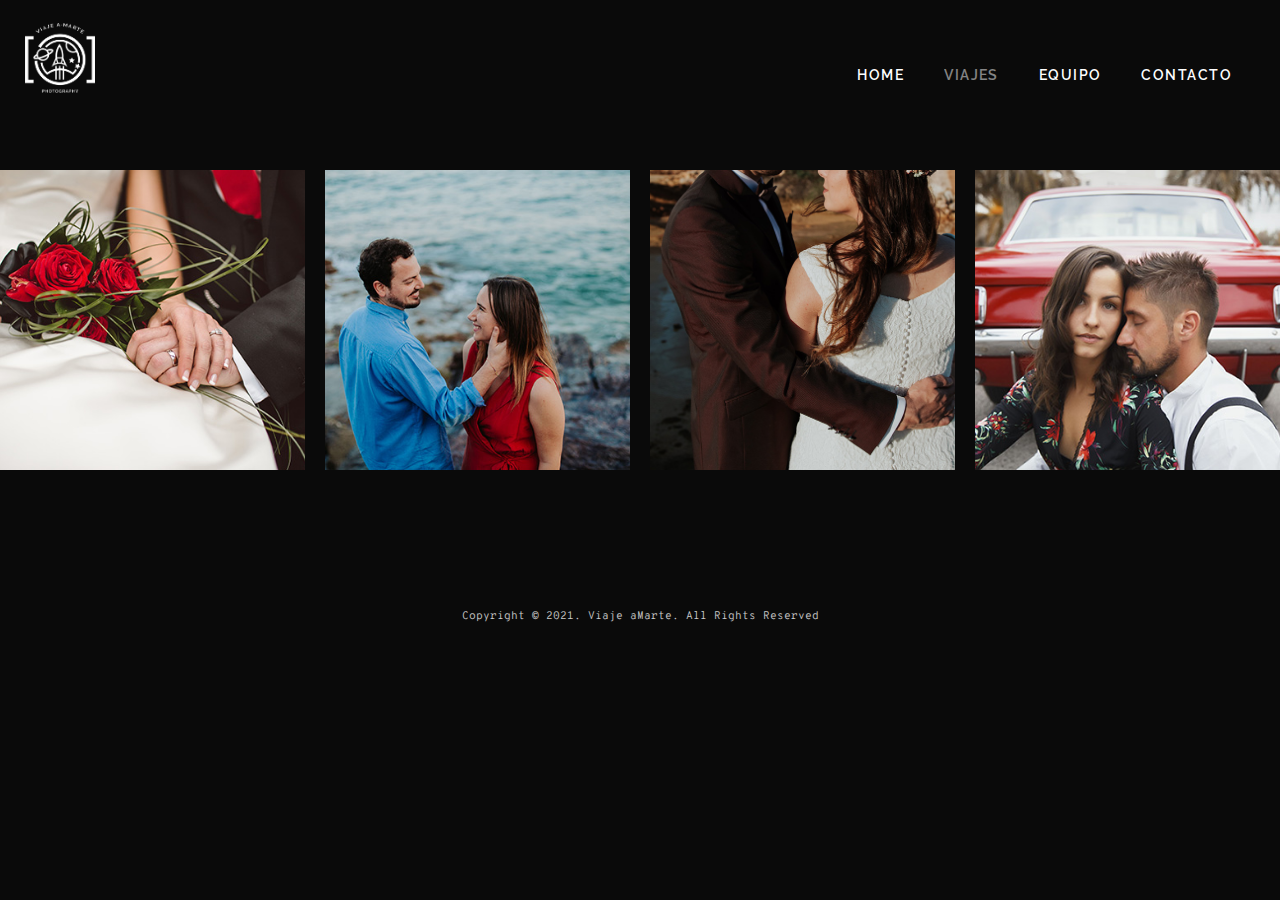
==== viajes/index.html @ ab330149 "Primer commit" ====
<!DOCTYPE html>
<html lang="es">
<head>
	<meta charset="utf-8">
	<meta name="viewport" content="width=device-width, initial-scale=1">
	<title>Viajes aMarte - Reportajes</title>

	<meta name="description" content="Os invitamos a pasar a nuestra galería de fotos. Fotografía de bodas y parejas, captando la esencia y la personalidad de cada una de ellas. Fotógrafas profesionales en Murcia">
  <meta name="keywords" content="fotografia, reportaje, bodas, parejas, fotos, fotografo, amor, 'sesion de fotos', photography, wedding, eventos, 'fotografo murcia', murcia">
  <meta name="author" content="Rocío Benítez García">
  <meta name="copyright" content="Todos los derechos reservados a Rocío Benítez García">
  <meta name="reply-to" content="rocio_bg22@alumnos.cei.es">
  <meta name="title" content="Viaje aMarte">
  <link rel="canonical" href="https://viajeamartefotografia.com/viajes">
  <link rel="icon" href="/rsc/img/favicon.png">

  <!-- /// Open Graph /// -->
  <meta property="og:locale" contenido="es_ES">
  <meta property="og:type" contenido="website">
  <meta property="og:title" contenido="Viaje a Marte | Web de fotografía">
  <meta property="og:description" contenido="Os invitamos a pasar a nuestra galería de fotos. Fotografía de bodas y parejas, captando la esencia y la personalidad de cada una de ellas. Fotógrafas profesionales en Murcia">
  <meta property="og:url" contenido="https://viajeamartefotografia.com/viajes">
  <meta property="og:site_name" contenido="Viaje aMarte">
  <meta property="og:imagen" contenido="http://www.viajeamartefotografia.com/src/img/img25.jpg">

  <!-- /// Link CSS /// -->
  <link rel="stylesheet" href="/css/normalize.css" type="text/css">
  <link rel="stylesheet" href="/css/estilos.css" type="text/css">
  <link rel="stylesheet" href="/css/responsive.css" type="text/css">

  <!-- /// JavaScript /// -->
	<script src="http://code.jquery.com/jquery-3.2.1.slim.min.js"
	 integrity="sha256-k2WSCIexGzOj3Euiig+TlR8gA0EmPjuc79OEeY5L45g=" crossorigin="anonymous">
	</script>
	<script src="/js/scripts.js"></script>

</head>
<body class="viajes">
  <div class="container">
	  <!-- /////// Header /////// -->
    <header>
      <!-- /////// Logo /////// -->
      <div class="logoheader">
        <a href="/index.html">
          <img class="logo" src="/rsc/img/logo-blanco.png" alt="logo de viaje aMarte blanco">
        </a>
      </div>
      <!-- /// Menú hamburguesa /// -->
      <div id="hamburguer" >
        <a href="#" id="menu_on">
          <span></span>
          <span></span>
          <span></span>
        </a>
      </div>
      <!-- /////// Navegador Web /////// -->
      <nav class="navweb">
        <ul class="navegador">
          <li><a href="/home.html" class="bar-item">HOME</a></li>
          <li class="active"><a href="index.html" class="bar-item" >VIAJES</a></li>
          <li><a href="/equipo.html" class="bar-item">EQUIPO</a></li>
          <li><a href="/contacto.html" class="bar-item">CONTACTO</a></li>
        </ul>
      </nav>
    </header>

    <!-- /////// Navegador /////// -->
    <nav class="navPrincipal">
      <ul>
        <li><a href="/home.html" class="bar-item">HOME</a></li>
        <li><a href="index.html" class="bar-item">VIAJES</a></li>
        <li><a href="/equipo.html" class="bar-item">EQUIPO</a></li>
        <li><a href="/contacto.html" class="bar-item">CONTACTO</a></li>
      </ul>
    </nav>

	  <!-- /// Main /// -->
	  <main class="mainviajes">
		  <a href="/viajes/bodas/index.html"><div class="box">
		  	<img src="/rsc/img/img45.jpg" alt="ramo de flores de boda cogido por las manos de la novia">
		  	<div class="hover">
		  		<h3>BODAS</h3>
					<p class="enfasis">"Un día inolvidable"</p>
		  	</div>
		  </div></a>
		  <a href="/viajes/prebodas/index.html"><div class="box">
		  	<img src="/rsc/img/img24.jpg" alt="Novios mirándose y sonriendo cerca del mar">
		  	<div class="hover">
		  		<h3>PREBODAS</h3>
					<p class="enfasis">"Naturalidad y cercanía"</p>
		  	</div>
		  </div></a>
		  <a href="/viajes/posbodas/index.html"><div class="box">
		  	<img src="/rsc/img/img20.jpg" alt="foto de posboda donde el novio abraza a la novia por la cintura sin visualizarse el rostro de ambos">
		  	<div class="hover">
		  		<h3>POSBODAS</h3>
					<p class="enfasis">"Lugares que transmiten"</p>
		  	</div>
		  </div></a>
		  <a href="/viajes/parejas/index.html"><div class="box">
		  	<img src="/rsc/img/img22.jpg" alt="novios sentados delante de un coche rojo">
		  	<div class="hover">
		  		<h3>PAREJAS</h3>
					<p class="enfasis">"Tú y yo al fin del mundo"</p>
		  	</div>
		  </div></a>
		</main>

	  <!-- /// Footer /// -->
	  <footer id="footer">
	  	<small>Copyright &copy; 2021. Viaje aMarte. All Rights Reserved</small>
	  </footer>
  </div>
  
</body>
</html>
---- css/estilos.css ----
/* ////// TIPOGRAFÍA - FUENTES ////// */
@font-face {
  font-family: texto;
  src: url(/rsc/fonts/Karla-Regular.woff);
  font-weight: normal;
}
@font-face {
  font-family: negrita;
  src: url(/rsc/fonts/Karla-Bold.woff);
  font-weight: bold;
}
@font-face {
  font-family: titulo;
  src: url(/rsc/fonts/Raleway-SemiBold.woff);
}
@font-face {
  font-family: enfasis;
  src: url(/rsc/fonts/OverpassMono-Light.woff);
}

/* ////// PALETA DE COLORES ////// */
:root {
  --negro: rgb(10, 10, 10);
  --blanco: rgb(255, 255, 255);
  --beige: #F7F6F5;
  --marron: #E6DDD4;
}

/* ////// CONTENIDO GENERAL ////// */

* {
  box-sizing: border-box;     
  padding: 0;
  margin: 0;
  scroll-behavior: smooth;
}

body {
  font-family: texto, sans-serif;
  font-size: 100%;
}

.container {
  max-width: 1400px;         
  margin: auto;             
}

h1, h2, h3, h4, h5, h6 {
  font-family: titulo, Arial, Helvetica, Verdana, sans-serif;
  letter-spacing: 0.08em;
  padding-bottom: 20px;
}

p {
  font-family: texto, Arial, Helvetica, Verdana, sans-serif;
  line-height: 1.4;
  padding-bottom: 30px;
}

p.negrita {
  font-family: negrita, Arial, Helvetica, Verdana, sans-serif;
  font-size: 1.5em;
  font-weight: bold;
  padding-bottom: 30px;
}

p.enfasis {
  font-family: enfasis, monospace;
  font-size: 0.9em;
}

small {
  font-family: enfasis, "Courier New", Courier, monospace;
  font-size: 0.7em;
  opacity: 0.8;
}

a {
  font-family: titulo, Arial, Helvetica, Verdana, sans-serif;
  text-decoration: none;
  color: var(--blanco);
  cursor: pointer;
}

b {
  font-family: negrita, Arial, Helvetica, Verdana, sans-serif;
  font-weight: bold;
}

/* --- Color de Fondo --- */
.viajes, .containergaleria, body.contacto {
  background-color: var(--negro);             
}

/* ////// HEADER ////// */
header {
  width: 100%;
  height: 120px;
  
  display: flex;
  justify-content: space-between;
}

div.logoheader {
  align-self: center;
  margin-left: 25px;
}

img.logo {
  width: 70px;
}

header.fixed {
  position: fixed;
  top: 0;
  left: 0;
  padding: 0 2%;
  background-color: var(--negro);
  z-index: 12;
}

/* /// HEADER : MENÚ HAMBURGUESA /// */
#hamburguer {
  display: flex;
  z-index: 13;
}

#menu_on {
  width: 30px;
  height: 20px;
  position: relative;
  right: 40px;
  top: 50px;
}

#menu_on span {
  width: 100%;
  background: var(--blanco);
  height: 4px;
  display: block;
  position: absolute;
  border-radius: 4px;
  transition: all 0.35s ease;
  transform-origin: 0px 100%;
}

#menu_on span:nth-child(2){
  top: calc(50% - 2px);
}

#menu_on span:nth-child(3){
  bottom: 0;
}

.visibleMenu span:nth-child(1){                     
  transform: rotate(45deg) translate(-2px, 1px);
}
.visibleMenu span:nth-child(2){
  opacity: 0;
}
.visibleMenu span:nth-child(3){
  transform: rotate(-45deg) translate(-3px, 3px);
}

/* ////// NAVEGADOR ////// */

nav.navPrincipal {
  position: fixed;
  top: -100vh;
  bottom: 0;
  width: 100%;
  height: 100vh;
  padding-top: 150px;
  background-color: var(--negro);
  overflow: auto;
  opacity: 0;
  transition: all 0.9s ease;
}

.visibleMenu nav {
  top: 0;
  opacity: 1;
  z-index: 11;
}

a.bar-item {
  text-align: center;
  width: 100%;
  display: block;
  font-size: 1.2em;
  padding: 30px 0;
  letter-spacing: 0.1em;
}

a.bar-item:hover {
  opacity: 0.4;
  transition: all 0.4s ease;
}

a.btn {
  background-color: var(--negro);
  padding: 8px 24px;
}

a.btn:hover {
  color: var(--negro);
  background-color: var(--marron);
  transition: 0.3s ease;
}

.navweb {
  display: none;
}

.ubicacion {
  display: flex;
  position: fixed;
  left: 0;
  background-color: var(--marron);
  height: 40px;
  width: 100%;
  margin-top: -40px;
  padding-left: 30px; 
  z-index: 2;                 
}

.ubicacion a {
  padding: 13px 20px;
  color: var(--blanco);
  font-size: 0.8em;
}

.ubicacion a.active {
  color: var(--negro);
  background-color: var(--blanco);
}

.ubicacion a:hover {
  color: var(--negro);
  transition: 0.3s ease;
}

/* ////// SCROLL TO TOP ////// */
#myBtn {
  display: none;
  position: fixed;
  bottom: 20px;
  right: 30px;
  z-index: 10;
  border: none;
  background-color: var(--marron);
  color: var(--negro);
  cursor: pointer;
  padding: 10px;
  font-size: 18px;
}

#myBtn:hover {
  background-color: var(--negro);
  color: var(--blanco);
}

/* ////// HOME01 ////// */

body.index {
  background: url('/rsc/img/portada-viajeamarte.jpg') no-repeat center;
  background-size: cover;
}

.index .container {
  position: relative;
  height: 100vh;
  overflow: hidden;
}

.index:before {
  content: '';
  position: absolute;
  top: 0;
  bottom: 0;
  left: 0;
  right: 0;
  background-color: var(--negro);
  opacity: 0.7;
}

.mainindex {
  display: flex;
  justify-content: center;
  height: 100vh;
  height: calc(100vh - 170px);
}

.mainindex .btn {
  text-align: center;
  align-self: center;
  border: 1px solid var(--blanco);
  padding: 18px 36px;
  cursor: pointer;
}

.mainindex .btn a {
  letter-spacing: 0.1em;
}

.mainindex .btn:hover {
  background-color: var(--blanco);
  opacity: 0.6;
  transition: all 0.6s ease-out;
}

.mainindex .btn:hover a {
  color: var(--negro);
  transition: all 0.6s ease-out;
}

/* ////// FOOTER ////// */
footer {
  display: flex;
  color: var(--blanco);
  justify-content: center;
  height: 50px;
}

footer.black { 
  color: var(--negro);
  opacity: 0.9;
}

/* ////// HOME02 ////// */

main.home {
  display: grid;
  text-align: center;     
  max-width: 1300px;
  margin: 120px auto 0;
}

main.home p {
  margin: 30px 0;
}

main.home section img {
  width: 100%;
  height: 450px;
  object-fit: cover;
}

main.home section.s01 img {
  height: 600px;
}

.s01 .intro {
  width: 400px;         
  height: 400px;    
  margin: 100px auto;       
}

.s02 .s02text {
  width: 360px;
  margin: 0 auto;
}

.s02 .blanco {
  margin-top: 120px;  
}

.s03 {
  margin-top: 150px;
}

.s03text {
  width: 360px;
  margin: 100px auto;
}

section.s04 h2 {
  margin: 40px 0;
}

div.s04 {                   
  margin-bottom: 100px;
}

.box {
  position: relative;
  height: 400px;
  overflow: hidden; 
  margin-bottom: 20px;
  background-color: var(--negro);
}

.box img {
  opacity: 0.85;
}

.box .hover {
  width: 300px;
  height: 200px;    
  position: absolute;
  top: 50%;
  left: 50%;
  margin-right: -50%;
  transform: translate(-50%, -50%);
}

.hover h3 {
  margin: 70px 0 -30px;
  color: var(--blanco);
}

.hover p {
  color: var(--blanco);
}

section.s05 {
  margin: 200px 0 40px;
}

div.s05 {
  width: 400px;
  margin: 0 auto 100px;
}

/* /////// VIAJES /////// */

.mainviajes {
  display: grid;
  margin: 50px 0;
}

.box {
  height: 300px;
  max-width: 600px;
  margin-left: auto;
  margin-right: auto;
}

.mainviajes a .box img {
  width: 100%;
  height: 100%;
  object-fit: cover;
}

.mainviajes a .box .hover {
  display: grid;
  align-content: center;
  text-align: center;
  width: 300px;
  height: 170px;                /* y altura de 170px */
}

.mainviajes h3 {
  margin: 25px 0 5px;           /* Márgenes para centrar y colocar el h3 dentro del div */
}

.mainviajes p {
  font-size: 0.7em;             /* Se define una letra más pequeña para el texto (p) */
}

/* ////// BODAS ////// */

main.gridcontainer {
  display: grid;                   /* CSS Grid para diseñar el contenido en forma de cuadrículas */
  text-align: center;              /* Texto centrado */
  margin-top: 160px;               /* Margen superior con el ancho del header + menú de la galería (120px + 40px) */
  grid-template-columns: auto;     /* 1 sola columna en dispositivos móviles */
  grid-gap: 30px;                  /* con separación entre elementos de 30px */
  padding: 60px;                   /* Se añade relleno al contenedor */
}

.pareja img {
  width: 100%;            /* Se establece el ancho */
  height: 250px;          /* y el alto de las imágenes */
  object-fit: cover;      /* y que cubran todo el contenedor sin deformarse */
}

.imggrid {
  overflow: hidden;       /* Para que la imagen no desborde el contenedor al pasar por encima ('hover') */
}

.textbox {
  display: grid;          /* CSS Gris para centrar fácilmente el texto */
  align-content: center;  /* con la propiedad de align-content */
  height: 130px;          /* Altura del div */
  color: var(--negro);    /* Texto en negro */
  margin-top: -5px;       /* Para eliminar el espacio superior */
}

.pareja:hover .textbox {
  background-color: var(--negro);    /* Al pasar por encima el fondo cambia de blanco a negro (no útil en móvil) */
  color: var(--blanco);              /* y el texto pasa de negro a blanco */
  transition: 0.5s ease-in-out;      /* con una transición suave */
}

.pareja:hover img {  
  transform: scale(1.1);             /* Efecto 'zoom' de la imagen al pasar por encima */
  transition: 0.5s ease-in-out;      /* con transición 'ease-in-out' */
}

/* ////// GALERIA RESPONSIVE - TODOS LOS REPORTAJES ////// */

body.galeria .container {
  background-color: var(--negro);     /* Fondo negro */
}

main.grid {
  margin-top: 120px;           /* Espacio que ocupa el menú fijo */
}

main.grid section {
  display: grid;               /* Se diseña la galería con CSS Grid */
  grid-template-columns: 1fr;  /* Dependiendo del dispositivo tendrá más o menos columnas */
  grid-gap: 10px;              /* Separación entre imágenes */
  margin: 20px 0 80px;
}

 main.grid section img {
  width: 100%;                  /* Las imágenes ocuparán el 100% del contenedor */
  height: 100%;                 /* Se define la altura y el ancho (100%) */
  object-fit: cover;            /* Fotografías que ocupen todo el contenido y centradas */
}

/* ////// EQUIPO ////// */

main.equipo {
  display: grid;                /* Se trabaja el diseño con CSS Grid */
  margin: 120px auto 0 auto;    /* Margen superior por el header fijo y auto para centrar */
  text-align: center;           /* Texto centrado */
  max-width: 1200px;            /* Ancho máximo */
}

main.equipo section img {
  width: 100%;                  /* Las imágenes ocuparán el 100% del contenedor */           
  height: 100%;                 /* Se define la altura y el ancho (100%) */
  object-fit: cover;            /* Fotografías que ocupen todo el contenido y centradas */
}

main.equipo h3 {
  color: var(--negro);          /* Encabezados h3 en color negro */
  margin-bottom: 35px;          /* con margen inferior de 35px */
}

main.equipo .s01 {
  margin-bottom: 120px;         /* Margen inferior */
}

main.equipo .s01 img {
  height: 280px;                /* Se fija el alto de las imágenes de la 1ª sección */
  max-width: 600px;             /* y un ancho máximo para que no se expandan demasiado */
}

main.equipo .s02 .intro {
  width: 300px;                 /* Se ajusta el ancho para cuadrar el texto del div */
  margin: 0 auto;               /* Texto centrado */
}

main.equipo .s03 img {
  height: 300px;                /* Se fija el alto de la imagen de la 3ª sección */
  margin: -30px 0 120px;        /* Se ajustan los márgenes */
}

main.equipo .s03 .text {
  width: 400px;                 /* Se ajusta el ancho para cuadrar el texto del div */
  margin: 0 auto;               /* Texto centrado */
}

main.equipo .s03 .text .enfasis {
  margin: 100px -20px 0;              /* Se ajustan los márgenes de este párrafo */
}

main.equipo .s04 {
  margin-top: 120px;
}

main.equipo .s04 .titulo {
  width: 300px;
  margin: 0 auto 100px;
}

.s04box .photographer {
  height: 300px;
  position: relative;
  background-color: var(--negro);
  overflow: hidden;
}

.s04box .photographer p {
  position: absolute;
  top: 50%;
  left: 50%;
  margin-right: -50%;
  transform: translate(-50%, -50%);
  color: var(--blanco);
  margin-top: 120px;
  opacity: 0;
}

.s04box .photographer:hover p {
  opacity: 1;
  transition: 0.5s ease-in-out;
}

.s04box .photographer:hover img {
  opacity: 0.6;
  transform: scale(1.1);
  transition: 0.5s ease-in-out;
}

.s04box .text {
  width: 290px;
  margin: 80px auto;
}

.s04box .bio {
  margin-bottom: 100px;
}

main.equipo .s04img {
  display: grid;
  grid-template-columns: 1fr 1fr;
  margin: 50px 0 5px;
}

main.equipo .s04img img {
  height: 280px;
  margin-top: 50px;      
}

.s05 p {
  width: 400px;
  margin: 0 auto;
}

.s05 .photo img {
  height: 250px;
  margin-top: 120px;
}

/* ////// CONTACTO ////// */

main.contacto {
  text-align: center;
  margin-top: 80px;
}

main.contacto p, h3 {
  color: var(--blanco);
}

form {
  text-align: left;
  color: var(--blanco);
  margin: 80px auto;
  padding: 0 30px;
  max-width: 500px;
}

input, textarea, select {
  width: 100%;
  margin: 15px 0 40px;
  padding: 10px 15px;                             /* Mismo relleno para todos los campos */
  border: 1px solid rgba(255, 255, 255, 0.5);     /* Borde tono gris para eliminar el diseño preestablecido por el navegador */
  border-radius: 4px;                             /* Se redondean los bordes del campo de entrada */
  background-color: var(--grisclaro);             /* Color de fondo del campo de entrada */
  font-size: 0.9em;                               /* Tamaño de la letra (más pequeña) */
  color: rgba(255, 255, 255, 0.8);
}

textarea {
  height: 150px;
  resize: none;
}

input[type="submit"] {
  background-color: var(--negro);
  border: 2px solid var(--blanco);
  color: var(--blanco);
  width: 100px;
}

input[type="submit"]:hover {
  background-color: var(--blanco);
  color: var(--negro);
}

main.contacto div {
  width: 280px;
  margin: 150px auto;
}

.social a img {
  width: 50px;
  height: 50px;
  background-color: var(--blanco);
  border-radius: 8px;
  margin: 12px;
  padding: 8px;
}

.social a img:hover {
 opacity: .4; 
 transition: all .3s ease-in-out;
}
---- css/responsive.css ----
/* ////// MEDIA QUERIES - RESPONSIVE ////// */

/* ////// Móviles en horizontal o tablets en vertical ////// */
@media screen and (min-width: 768px){ 
  
  /* ------ VIAJES ------ */
  .mainviajes {
    grid-template-columns: 1fr 1fr;
    grid-column-gap: 20px;                
  }
  /* ------ BODAS - PREBODAS - POSBODAS - PAREJAS ------ */
  main.gridcontainer {
    grid-template-columns: 1fr 1fr;
  }
  .pareja {
    margin-bottom: 30px;
    padding: 0;
  }
  /* ------ GALERIA RESPONSIVE ------ */
  main.grid section {
    grid-template-columns: 1fr 1fr;
  }
  main.grid section.bmyp img.bmyp47 {
    display: none;
  }

  /* ------ EQUIPO ------ */
  main.equipo .s01 {
    display: grid;
    grid-template-columns: 1fr 1fr;
  }
  .boxequipo {
    display: grid;
    grid-template-columns: 1fr 1fr;
  }
}

/* ////// Tablets en horizontal y Escritorios normales ////// */
@media screen and (min-width: 1024px){

  /* ------ CONTENIDO GENERAL ------ */
  #hamburguer, .navPrincipal {
    display: none;
  }
  nav.navweb {
    display: flex;
    width: 100%;
  }
  nav.navweb ul {
    align-self: center;
    margin: 30px 30px 0 auto;
  }
  nav.navweb ul li {
    display: inline-block;
  }
  nav.navweb ul li a {
    color: var(--blanco);
    padding: 14px 18px;
    font-size: 0.9em;
  }
  nav.navweb ul li.active {
    opacity: 0.5;
  }

  /* ------ HOME ------ */
  main.home section {
    display: grid;
  }
  .s01 {
    grid-template-columns: 1.1fr 0.9fr;
    margin-top: -2px;
    border: 2px solid var(--negro);
    height: 604px;
  }
  .s01 .intro {
    padding-top: 60px;
  }
  .s02 {
    grid-template-columns: 0 1.1fr 0.9fr;
    align-items: center;
  }
  .s02 img {
    display: none;
  }
  .s02 .blanco p {
    margin-top: -30px;
  }
  .s02 .beige {
    background-color: var(--beige);
    padding: 150px 0;
    width: 100%;
  }
  .beige .enfasis {
    width: 360px;
    margin: -10px auto 0;
  }
  .s03 {
    margin-top: 0;
  }
  div.s04 {
    display: grid;
    grid-template-columns: 1fr 1fr 1fr;
    grid-gap: 10px;
  }
  .home .s04 a .box, .home .s04 a .box img {
    height: 500px;
  }
  section.s04 a.btn {
    margin: 0 auto;
  }
  .box img {
    opacity: 1;
  }
  .box .hover { 
    opacity: 0;
  }
  .box:hover .hover {
    opacity: 1;
    transition: all 0.5s ease-in-out;
  }
  .box:hover img {
    transform: scale(1.3);     
    transition: all 0.5s ease-in-out;
    opacity: 0.7;
  }
  .home section.s05 {
    border: 2px solid var(--negro);
    padding-top: 100px;
  }
  .home section.s05 div img {
    margin-bottom: -5px;
  }

  /* ------ BODAS - PREBODAS - POSBODAS - PAREJAS ------ */
  main.parejas {
    grid-template-columns: 1fr 1fr 1fr;
  }

  /* ------ GALERIA RESPONSIVE ------ */
  main.grid section.bayd {
    grid-template-columns: 1fr 1fr 1fr;
    grid-template-areas:
    "a b b"
    "c d e"
    "f g h"
    "i i j"
    "k l m"
    "n ñ o"
    "p q r"
    "s t t";
  }

  main.grid section.pmyp {
    grid-template-columns: 1fr 1fr 1fr;
    grid-template-areas:            
    "a b c"
    "d e f"
    "g h i"
    "j k l"
    "m n ñ"
    "o p q"
    "r s s";
  }

  /* --- prebodas --- */
  .bayd01, .pmyp01 {
    grid-area: a;
  }
  .bayd02, .pmyp02 {
    grid-area: b;
  }
  .bayd03, .pmyp03 {
    grid-area: c;
  }
  .bayd04, .pmyp04 {
    grid-area: d;
  }
  .bayd05, .pmyp05 {
    grid-area: e;
  }
  .bayd06, .pmyp06 {
    grid-area: f;
  }
  .bayd07, .pmyp07 {
    grid-area: g;
  }
  .bayd08, .pmyp08 {
    grid-area: h;
  }
  .bayd09, .pmyp09 {
    grid-area: i;
  }
  .bayd10, .pmyp10 {
    grid-area: j;
  }
  .bayd11, .pmyp11 {
    grid-area: k;
  }
  .bayd12, .pmyp12 {
    grid-area: l;
  }
  .bayd13, .pmyp13 {
    grid-area: m;
  }
  .bayd14, .pmyp14 {
    grid-area: n;
  }
  .bayd15, .pmyp15 {
    grid-area: ñ;
  }
  .bayd16, .pmyp16 {
    grid-area: o;
  }
  .bayd17, .pmyp17 {
    grid-area: p;
  }
  .bayd18, .pmyp18 {
    grid-area: q;
  }
  .bayd19, .pmyp19 {
    grid-area: r;
  }
  .bayd20, .pmyp20 {
    grid-area: s;
  }
  .bayd21 {
    grid-area: t;
  }
  main.grid section.bmyp {
    grid-template-columns: 1fr 1fr 1fr;
  }

  /* ------ EQUIPO ------ */
  main.equipo .s01 {
    border: none;
    height: 280px;
  }
  main.equipo .s03 {
    margin-top: 150px;
  }
}

/* ////// Escritorios más anchos ////// */
@media screen and (min-width: 1200px){

  /* ------ HOME ------ */
  .s03 {
    border: 2px solid var(--negro);            /* Se añade un borde negro a la sección 03 como se hizo en la 01 y la 05 */
    margin-top: 0px;                           /* Restablecer margen superior a 0 */
  }
  .s03text {
    display: grid;                             /* CSS Grid para formar columnas */
    grid-template-columns: 1fr 1fr 1fr;        /* El ancho del contenido de estas columnas se deja flexible, no con ancho fijo */  
    margin: -35px 0;                           /* Ajustar el contenido con el margen superior e inferior */
    width: 100%;                               /* Para que ocupe todo el ancho del contenedor */
  }
  .s03text div p {
    padding: 180px 80px;                       /* Relleno para ajustar el texto */
  }
  .s03text div p.enfasis {
    padding: 180px 88px;                       /* Relleno para ajustar mejor el texto de este párrafo */
    background-color: var(--beige);            /* Este bloque queda con el fondo beige */
  }
  section.s04 {
    margin-top: 150px;                         /* Se añade margen superior a la sección */
  }

  /* ------ VIAJES ------ */
  .mainviajes {
    grid-template-columns: 1fr 1fr 1fr 1fr;    /* Distribución del contenido en 4 columnas del mismo ancho */
    max-width: 1350px;                         /* Se define un ancho máximo para que no ocupe el 100% del ancho de pantalla */
    margin: 50px auto 120px;                   /* Se mantiene el margen superior en 50px y auto para centrar el contenido */
  }

  /* ------ BODAS - PREBODAS - POSBODAS - PAREJAS ------ */
  main.bodas, main.prebodas, main.posbodas, main.parejas {
    grid-template-columns: 1fr 1fr 1fr 1fr;    /* Distribución del contenido en 4 columnas del mismo ancho */
  }

  section.pareja {
    margin-bottom: 50px;                       /* Se aumenta el margen inferior de los 'bloques' o secciones */
  }

  /* ------ GALERIA RESPONSIVE ------ */
  main.grid section.bayd {
    grid-template-columns: 1fr 1fr 1fr 1fr;    /* Distribución del contenido en 4 columnas del mismo ancho */
    grid-template-areas: 
    "a b c d"
    "e f g h"
    "i i j k"
    "l m n ñ"
    "o p q q"
    "r r s t";
  }

  main.grid section.pmyp {
    grid-template-columns: 1fr 1fr 1fr 1fr;    /* Distribución del contenido en 4 columnas del mismo ancho */
    grid-template-areas: 
    "a b b c"
    "d e f g"
    "h h i j"
    "k l m n"
    "ñ ñ o p"
    "q r s p";
  }

  main.grid section.bmyp {
    grid-template-columns: 1fr 1fr 1fr 1fr;    /* Distribución del contenido en 4 columnas del mismo ancho */
  }

  /* --- EQUIPO --- */
  main.equipo .s03 {
    padding: 30px 0 60px;
  }
}
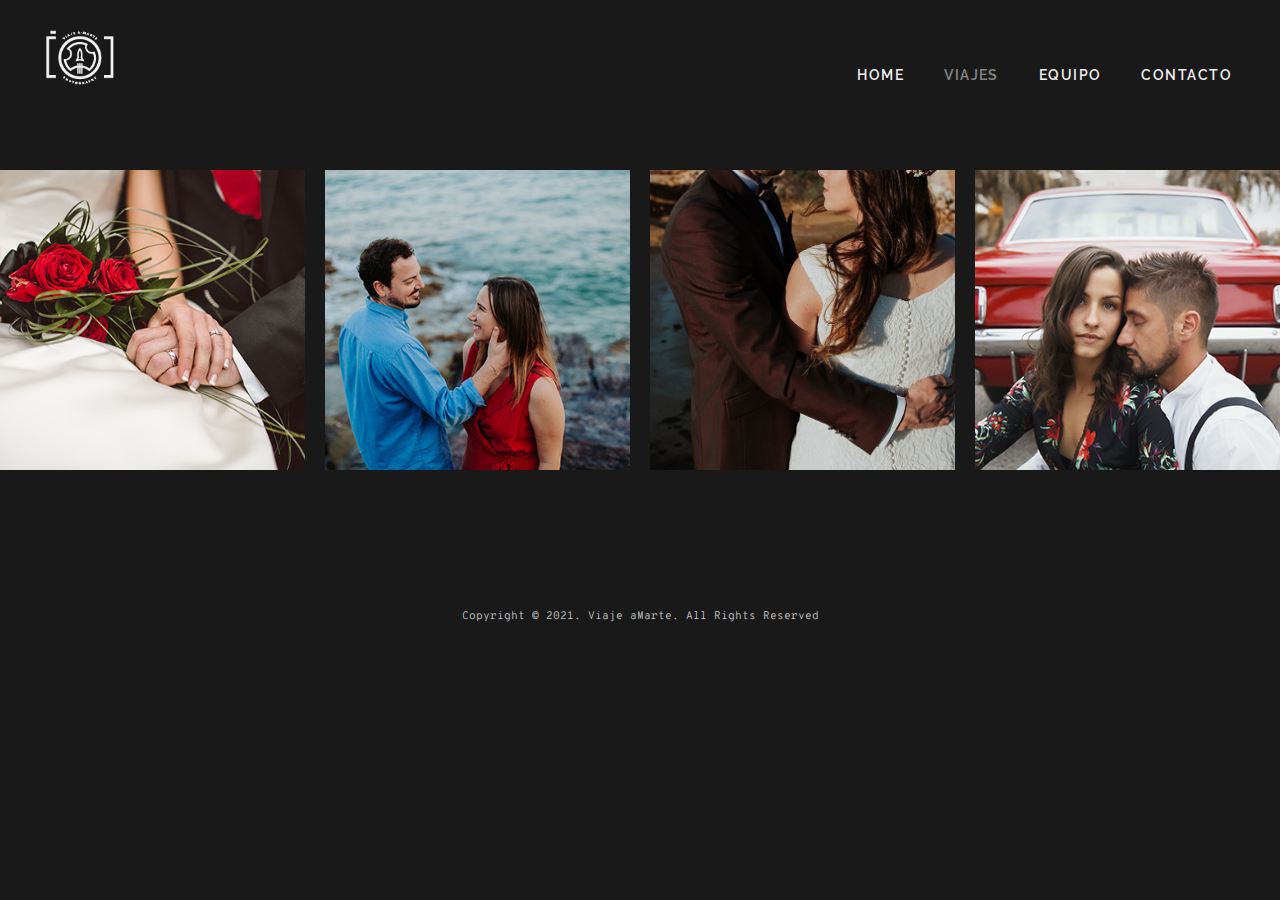
==== commit 3e13507e: "Update index.html" ====
--- a/viajes/index.html
+++ b/viajes/index.html
@@ -1,51 +1,49 @@
 <!DOCTYPE html>
 <html lang="es">
 <head>
-	<meta charset="utf-8">
-	<meta name="viewport" content="width=device-width, initial-scale=1">
-	<title>Viajes aMarte - Reportajes</title>
+  <meta charset="utf-8">
+  <meta name="viewport" content="width=device-width, initial-scale=1">
+  <title>Viajes aMarte - Reportajes</title>
 
-	<meta name="description" content="Os invitamos a pasar a nuestra galería de fotos. Fotografía de bodas y parejas, captando la esencia y la personalidad de cada una de ellas. Fotógrafas profesionales en Murcia">
+  <meta name="description" content="Os invitamos a pasar a nuestra galería de fotos. Fotografía de bodas y parejas, captando la esencia y la personalidad de cada una de ellas. Fotógrafas profesionales en Murcia">
   <meta name="keywords" content="fotografia, reportaje, bodas, parejas, fotos, fotografo, amor, 'sesion de fotos', photography, wedding, eventos, 'fotografo murcia', murcia">
   <meta name="author" content="Rocío Benítez García">
   <meta name="copyright" content="Todos los derechos reservados a Rocío Benítez García">
-  <meta name="reply-to" content="rocio_bg22@alumnos.cei.es">
+  <meta name="reply-to" content="rociobenitez2403@gmail.com">
   <meta name="title" content="Viaje aMarte">
   <link rel="canonical" href="https://viajeamartefotografia.com/viajes">
-  <link rel="icon" href="/rsc/img/favicon.png">
+  <link rel="icon" href="/src/img/favicon.png">
 
   <!-- /// Open Graph /// -->
   <meta property="og:locale" contenido="es_ES">
   <meta property="og:type" contenido="website">
   <meta property="og:title" contenido="Viaje a Marte | Web de fotografía">
   <meta property="og:description" contenido="Os invitamos a pasar a nuestra galería de fotos. Fotografía de bodas y parejas, captando la esencia y la personalidad de cada una de ellas. Fotógrafas profesionales en Murcia">
-  <meta property="og:url" contenido="https://viajeamartefotografia.com/viajes">
+  <meta property="og:url" contenido="https://rociobenitez.github.io/viaje-amarte/viajes">
   <meta property="og:site_name" contenido="Viaje aMarte">
-  <meta property="og:imagen" contenido="http://www.viajeamartefotografia.com/src/img/img25.jpg">
+  <meta property="og:imagen" contenido="https://rociobenitez.github.io/viaje-amarte/src/img/img25.jpg">
 
   <!-- /// Link CSS /// -->
-  <link rel="stylesheet" href="/css/normalize.css" type="text/css">
-  <link rel="stylesheet" href="/css/estilos.css" type="text/css">
-  <link rel="stylesheet" href="/css/responsive.css" type="text/css">
+  <link rel="stylesheet" href="../css/normalize.css" type="text/css">
+  <link rel="stylesheet" href="../css/styles.css" type="text/css">
+  <link rel="stylesheet" href="../css/responsive.css" type="text/css">
 
   <!-- /// JavaScript /// -->
-	<script src="http://code.jquery.com/jquery-3.2.1.slim.min.js"
-	 integrity="sha256-k2WSCIexGzOj3Euiig+TlR8gA0EmPjuc79OEeY5L45g=" crossorigin="anonymous">
-	</script>
-	<script src="/js/scripts.js"></script>
+  <script src="http://code.jquery.com/jquery-3.2.1.slim.min.js" integrity="sha256-k2WSCIexGzOj3Euiig+TlR8gA0EmPjuc79OEeY5L45g=" crossorigin="anonymous"></script>
+  <script src="../js/scripts.js"></script>
 
 </head>
 <body class="viajes">
   <div class="container">
-	  <!-- /////// Header /////// -->
+
     <header>
       <!-- /////// Logo /////// -->
       <div class="logoheader">
-        <a href="/index.html">
-          <img class="logo" src="/rsc/img/logo-blanco.png" alt="logo de viaje aMarte blanco">
+        <a href="../index.html">
+          <img class="logo" src="../src/img/logo-blanco.png" alt="logo de viaje aMarte blanco">
         </a>
       </div>
-      <!-- /// Menú hamburguesa /// -->
+      <!-- /// BurgerMenu /// -->
       <div id="hamburguer" >
         <a href="#" id="menu_on">
           <span></span>
@@ -53,64 +51,73 @@
           <span></span>
         </a>
       </div>
-      <!-- /////// Navegador Web /////// -->
+      <!-- /////// NavWeb /////// -->
       <nav class="navweb">
         <ul class="navegador">
-          <li><a href="/home.html" class="bar-item">HOME</a></li>
+          <li><a href="../home.html" class="bar-item">HOME</a></li>
           <li class="active"><a href="index.html" class="bar-item" >VIAJES</a></li>
-          <li><a href="/equipo.html" class="bar-item">EQUIPO</a></li>
-          <li><a href="/contacto.html" class="bar-item">CONTACTO</a></li>
+          <li><a href="../equipo.html" class="bar-item">EQUIPO</a></li>
+          <li><a href="../contacto.html" class="bar-item">CONTACTO</a></li>
         </ul>
       </nav>
     </header>
 
-    <!-- /////// Navegador /////// -->
     <nav class="navPrincipal">
       <ul>
-        <li><a href="/home.html" class="bar-item">HOME</a></li>
+        <li><a href="../home.html" class="bar-item">HOME</a></li>
         <li><a href="index.html" class="bar-item">VIAJES</a></li>
-        <li><a href="/equipo.html" class="bar-item">EQUIPO</a></li>
-        <li><a href="/contacto.html" class="bar-item">CONTACTO</a></li>
+        <li><a href="../equipo.html" class="bar-item">EQUIPO</a></li>
+        <li><a href="../contacto.html" class="bar-item">CONTACTO</a></li>
       </ul>
     </nav>
 
-	  <!-- /// Main /// -->
-	  <main class="mainviajes">
-		  <a href="/viajes/bodas/index.html"><div class="box">
-		  	<img src="/rsc/img/img45.jpg" alt="ramo de flores de boda cogido por las manos de la novia">
-		  	<div class="hover">
-		  		<h3>BODAS</h3>
-					<p class="enfasis">"Un día inolvidable"</p>
-		  	</div>
-		  </div></a>
-		  <a href="/viajes/prebodas/index.html"><div class="box">
-		  	<img src="/rsc/img/img24.jpg" alt="Novios mirándose y sonriendo cerca del mar">
-		  	<div class="hover">
-		  		<h3>PREBODAS</h3>
-					<p class="enfasis">"Naturalidad y cercanía"</p>
-		  	</div>
-		  </div></a>
-		  <a href="/viajes/posbodas/index.html"><div class="box">
-		  	<img src="/rsc/img/img20.jpg" alt="foto de posboda donde el novio abraza a la novia por la cintura sin visualizarse el rostro de ambos">
-		  	<div class="hover">
-		  		<h3>POSBODAS</h3>
-					<p class="enfasis">"Lugares que transmiten"</p>
-		  	</div>
-		  </div></a>
-		  <a href="/viajes/parejas/index.html"><div class="box">
-		  	<img src="/rsc/img/img22.jpg" alt="novios sentados delante de un coche rojo">
-		  	<div class="hover">
-		  		<h3>PAREJAS</h3>
-					<p class="enfasis">"Tú y yo al fin del mundo"</p>
-		  	</div>
-		  </div></a>
-		</main>
+	<main class="mainviajes">
+	  <a href="../viajes/bodas/index.html">
+	    <div class="box">
+		<img src="../src/img/img45.jpg"
+		     alt="ramo de flores de boda cogido por las manos de la novia">
+		<div class="hover">
+		  <h3>BODAS</h3>
+		  <p class="enfasis">"Un día inolvidable"</p>
+		</div>
+	    </div>
+	  </a>
+	  <a href="../viajes/prebodas/index.html">
+	    <div class="box">
+		<img src="../src/img/img24.jpg"
+		     alt="Novios mirándose y sonriendo cerca del mar">
+		<div class="hover">
+		  <h3>PREBODAS</h3>
+		  <p class="enfasis">"Naturalidad y cercanía"</p>
+		</div>
+	    </div>
+	  </a>
+	  <a href="../viajes/posbodas/index.html">
+	    <div class="box">
+		<img src="../src/img/img20.jpg"
+		     alt="foto de posboda donde el novio abraza a la novia por la cintura sin visualizarse el rostro de ambos">
+		<div class="hover">
+		  <h3>POSBODAS</h3>
+		  <p class="enfasis">"Lugares que transmiten"</p>
+		</div>
+	    </div>
+	  </a>
+	  <a href="../viajes/parejas/index.html">
+	    <div class="box">
+		<img src="../src/img/img22.jpg"
+		     alt="novios sentados delante de un coche rojo">
+		<div class="hover">
+		  <h3>PAREJAS</h3>
+		  <p class="enfasis">"Tú y yo al fin del mundo"</p>
+		</div>
+	    </div>
+	  </a>
+	</main>
 
-	  <!-- /// Footer /// -->
-	  <footer id="footer">
-	  	<small>Copyright &copy; 2021. Viaje aMarte. All Rights Reserved</small>
-	  </footer>
+    <footer id="footer">
+	<small>Copyright &copy; 2021. Viaje aMarte. All Rights Reserved</small>
+    </footer>
   </div>
   
 </body>
-</html>+</html>
--- a/css/styles.css
+++ b/css/styles.css
@@ -0,0 +1,710 @@
+/* ////// TIPOGRAFÍA - FUENTES ////// */
+@font-face {
+  font-family: texto;
+  src: url("../src/fonts/Karla-Regular.woff");
+  font-weight: normal;
+}
+@font-face {
+  font-family: negrita;
+  src: url("../src/fonts/Karla-Bold.woff");
+  font-weight: bold;
+}
+@font-face {
+  font-family: title;
+  src: url("../src/fonts/Raleway-SemiBold.woff");
+}
+@font-face {
+  font-family: enfasis;
+  src: url("../src/fonts/OverpassMono-VariableFont.woff");
+}
+
+/* ////// PALETA DE COLORES ////// */
+:root {
+  --negro: rgba(0, 0, 0, .9);
+  --blanco: #f2f2f2;
+  --beige: #d9cdbf;
+  --marron: #bfa68f;
+}
+
+/* ////// CONTENIDO GENERAL ////// */
+
+* {
+  box-sizing: border-box;     
+  padding: 0;
+  margin: 0;
+  scroll-behavior: smooth;
+}
+
+body {
+  font-family: texto, sans-serif;
+  font-size: 100%;
+}
+
+.container {
+  max-width: 1400px;         
+  margin: auto;             
+}
+
+h1, h2, h3, h4, h5, h6 {
+  font-family: title, Arial, Helvetica, Verdana, sans-serif;
+  letter-spacing: 0.08em;
+  padding-bottom: 20px;
+}
+
+p {
+  font-family: texto, Arial, Helvetica, Verdana, sans-serif;
+  line-height: 1.4;
+  padding-bottom: 30px;
+}
+
+p.negrita {
+  font-family: negrita, Arial, Helvetica, Verdana, sans-serif;
+  font-size: 1.5em;
+  font-weight: bold;
+  padding-bottom: 30px;
+}
+
+p.enfasis {
+  font-family: enfasis, monospace;
+  font-size: 1em;
+  font-weight: normal;
+}
+
+small {
+  font-family: enfasis, "Courier New", Courier, monospace;
+  font-size: 0.7em;
+  opacity: 0.8;
+}
+
+a {
+  font-family: title, Arial, Helvetica, Verdana, sans-serif;
+  text-decoration: none;
+  color: var(--blanco);
+  cursor: pointer;
+}
+
+b {
+  font-family: negrita, Arial, Helvetica, Verdana, sans-serif;
+  font-weight: bold;
+}
+
+/* --- Color de Fondo --- */
+.viajes, .containergaleria, body.contacto {
+  background-color: var(--negro);             
+}
+
+/* ////// HEADER ////// */
+header {
+  width: 100%;
+  height: 120px;
+  
+  display: flex;
+  justify-content: space-between;
+}
+
+div.logoheader {
+  align-self: center;
+  margin-left: 25px;
+}
+
+img.logo {
+  width: 110px;
+}
+
+header.fixed {
+  position: fixed;
+  top: 0;
+  left: 0;
+  padding: 0 2%;
+  background-color: var(--negro);
+  z-index: 12;
+}
+
+/* /// HEADER : MENÚ HAMBURGUESA /// */
+#hamburguer {
+  display: flex;
+  z-index: 13;
+}
+
+#menu_on {
+  width: 30px;
+  height: 20px;
+  position: relative;
+  right: 40px;
+  top: 50px;
+}
+
+#menu_on span {
+  width: 100%;
+  background: var(--blanco);
+  height: 4px;
+  display: block;
+  position: absolute;
+  border-radius: 4px;
+  transition: all 0.35s ease;
+  transform-origin: 0px 100%;
+}
+
+#menu_on span:nth-child(2){
+  top: calc(50% - 2px);
+}
+
+#menu_on span:nth-child(3){
+  bottom: 0;
+}
+
+.visibleMenu span:nth-child(1){                     
+  transform: rotate(45deg) translate(-2px, 1px);
+}
+.visibleMenu span:nth-child(2){
+  opacity: 0;
+}
+.visibleMenu span:nth-child(3){
+  transform: rotate(-45deg) translate(-3px, 3px);
+}
+
+/* ////// NAVEGADOR ////// */
+
+nav.navPrincipal {
+  position: fixed;
+  top: -100vh;
+  bottom: 0;
+  width: 100%;
+  height: 100vh;
+  padding-top: 150px;
+  background-color: var(--negro);
+  overflow: auto;
+  opacity: 0;
+  transition: all 0.9s ease;
+}
+
+.visibleMenu nav {
+  top: 0;
+  opacity: 1;
+  z-index: 11;
+}
+
+a.bar-item {
+  text-align: center;
+  width: 100%;
+  display: block;
+  font-size: 1.2em;
+  padding: 30px 0;
+  letter-spacing: 0.1em;
+}
+
+a.bar-item:hover {
+  opacity: 0.4;
+  transition: all 0.4s ease;
+}
+
+a.btn {
+  background-color: var(--negro);
+  padding: 8px 24px;
+}
+
+a.btn:hover {
+  color: var(--negro);
+  background-color: var(--marron);
+  transition: 0.3s ease;
+}
+
+.navweb {
+  display: none;
+}
+
+.ubicacion {
+  display: flex;
+  position: fixed;
+  left: 0;
+  background-color: var(--marron);
+  height: 40px;
+  width: 100%;
+  margin-top: -40px;
+  padding-left: 30px; 
+  z-index: 2;                 
+}
+
+.ubicacion a {
+  padding: 13px 20px;
+  color: var(--blanco);
+  font-size: 0.8em;
+}
+
+.ubicacion a.active {
+  color: var(--negro);
+  background-color: var(--blanco);
+}
+
+.ubicacion a:hover {
+  color: var(--negro);
+  transition: 0.3s ease;
+}
+
+/* ////// SCROLL TO TOP ////// */
+#myBtn {
+  display: none;
+  position: fixed;
+  bottom: 20px;
+  right: 30px;
+  z-index: 10;
+  border: none;
+  background-color: var(--marron);
+  color: var(--negro);
+  cursor: pointer;
+  padding: 10px;
+  font-size: 18px;
+}
+
+#myBtn:hover {
+  background-color: var(--negro);
+  color: var(--blanco);
+}
+
+/* ////// HOME01 ////// */
+
+body.index {
+  /*background: no-repeat center url("/src/img/portada-viajeamarte.jpg") ;*/
+  background-image: url("../src/img/portada-viajeamarte.jpg");
+  background-repeat:  no-repeat;
+  background-position: center center;
+  background-size: cover;
+}
+
+.index .container {
+  position: relative;
+  height: 100vh;
+  overflow: hidden;
+}
+
+.index:before {
+  content: '';
+  position: absolute;
+  top: 0;
+  bottom: 0;
+  left: 0;
+  right: 0;
+  background-color: var(--negro);
+  opacity: 0.7;
+}
+
+.mainindex {
+  display: flex;
+  justify-content: center;
+  height: 100vh;
+  height: calc(100vh - 170px);
+}
+
+.mainindex .btn {
+  text-align: center;
+  align-self: center;
+  border: 1px solid var(--blanco);
+  padding: 18px 36px;
+  cursor: pointer;
+}
+
+.mainindex .btn a {
+  letter-spacing: 0.1em;
+}
+
+.mainindex .btn:hover {
+  background-color: var(--blanco);
+  opacity: 0.6;
+  transition: all 0.6s ease-out;
+}
+
+.mainindex .btn:hover a {
+  color: var(--negro);
+  transition: all 0.6s ease-out;
+}
+
+/* ////// FOOTER ////// */
+footer {
+  display: flex;
+  color: var(--blanco);
+  justify-content: center;
+  height: 50px;
+}
+
+footer.black { 
+  color: var(--negro);
+  opacity: 0.9;
+}
+
+/* ////// HOME02 ////// */
+
+main.home {
+  display: grid;
+  text-align: center;     
+  max-width: 1300px;
+  margin: 120px auto 0;
+}
+
+main.home p {
+  margin: 30px 0;
+}
+
+main.home section img {
+  width: 100%;
+  height: 450px;
+  object-fit: cover;
+}
+
+main.home section.s01 img {
+  height: 600px;
+}
+
+.s01 .intro {
+  width: 400px;         
+  height: 400px;    
+  margin: 100px auto;       
+}
+
+.s02 .s02text {
+  width: 360px;
+  margin: 0 auto;
+}
+
+.s02 .blanco {
+  margin-top: 120px;  
+}
+
+.s03 {
+  margin-top: 150px;
+}
+
+.s03text {
+  width: 360px;
+  margin: 100px auto;
+}
+
+section.s04 h2 {
+  margin: 40px 0;
+}
+
+div.s04 {                   
+  margin-bottom: 100px;
+}
+
+.box {
+  position: relative;
+  height: 400px;
+  overflow: hidden; 
+  margin-bottom: 20px;
+  background-color: var(--negro);
+}
+
+.box img {
+  opacity: 0.85;
+}
+
+.box .hover {
+  width: 300px;
+  height: 200px;    
+  position: absolute;
+  top: 50%;
+  left: 50%;
+  margin-right: -50%;
+  transform: translate(-50%, -50%);
+}
+
+.hover h3 {
+  margin: 70px 0 -30px;
+  color: var(--blanco);
+}
+
+.hover p {
+  color: var(--blanco);
+}
+
+section.s05 {
+  margin: 200px 0 40px;
+}
+
+div.s05 {
+  width: 400px;
+  margin: 0 auto 100px;
+}
+
+/* /////// VIAJES /////// */
+
+.mainviajes {
+  display: grid;
+  margin: 50px 0;
+}
+
+.box {
+  height: 300px;
+  max-width: 600px;
+  margin-left: auto;
+  margin-right: auto;
+}
+
+.mainviajes a .box img {
+  width: 100%;
+  height: 100%;
+  object-fit: cover;
+}
+
+.mainviajes a .box .hover {
+  display: grid;
+  align-content: center;
+  text-align: center;
+  width: 300px;
+  height: 170px;              
+}
+
+.mainviajes h3 {
+  margin: 25px 0 5px;        
+}
+
+.mainviajes p {
+  font-size: 0.7em;      
+ } 
+
+/* ////// BODAS ////// */
+
+main.gridcontainer {
+  background: var(--blanco);
+  display: grid;                  
+  text-align: center;              
+  margin-top: 160px;              
+  grid-template-columns: auto;     
+  grid-gap: 30px;                
+  padding: 60px;                   
+}
+
+.pareja img {
+  width: 100%;          
+  height: 250px;         
+  object-fit: cover;   
+}
+
+.imggrid {
+  overflow: hidden;   
+}
+
+.textbox {
+  display: grid;          
+  align-content: center;  
+  height: 130px;          
+  color: var(--negro);    
+  margin-top: -5px;      
+}
+
+.pareja:hover .textbox {
+  background-color: var(--negro);   
+  color: var(--blanco);              
+  transition: 0.5s ease-in-out;     
+}
+
+.pareja:hover img {  
+  transform: scale(1.1);            
+  transition: 0.5s ease-in-out;      
+}
+
+/* ////// GALERIA RESPONSIVE - TODOS LOS REPORTAJES ////// */
+
+body.galeria .container {
+  background-color: var(--negro);    
+}
+
+main.grid {
+  margin-top: 120px;          
+}
+
+main.grid section {
+  display: grid;               
+  grid-template-columns: 1fr;   
+  grid-gap: 10px;              
+  margin: 20px 0 80px;
+}
+
+ main.grid section img {
+  width: 100%;                  
+  height: 100%;                 
+  object-fit: cover;            
+}
+
+/* ////// EQUIPO ////// */
+
+main.equipo {
+  display: grid;                
+  margin: 120px auto 0 auto;   
+  text-align: center;           
+  max-width: 1200px;           
+}
+
+main.equipo section img {
+  width: 100%;                             
+  height: 100%;                 
+  object-fit: cover;            
+}
+
+main.equipo h3 {
+  color: var(--negro);          
+  margin-bottom: 35px;           
+}
+
+main.equipo .s01 {
+  margin-bottom: 120px;         
+}
+
+main.equipo .s01 img {
+  height: 280px;                
+  max-width: 600px;             
+}
+
+main.equipo .s02 .intro {
+  width: 300px;                 
+  margin: 0 auto;               
+}
+
+main.equipo .s03 img {
+  height: 300px;                
+  margin: -30px 0 120px;        
+}
+
+main.equipo .s03 .text {
+  width: 400px;                 
+  margin: 0 auto;               
+}
+
+main.equipo .s03 .text .enfasis {
+  margin: 100px -20px 0;              
+}
+
+main.equipo .s04 {
+  margin-top: 120px;
+}
+
+main.equipo .s04 .titulo {
+  width: 300px;
+  margin: 0 auto 100px;
+}
+
+.s04box .photographer {
+  height: 300px;
+  position: relative;
+  background-color: var(--negro);
+  overflow: hidden;
+}
+
+.s04box .photographer p {
+  position: absolute;
+  top: 50%;
+  left: 50%;
+  margin-right: -50%;
+  transform: translate(-50%, -50%);
+  color: var(--blanco);
+  margin-top: 120px;
+  opacity: 0;
+}
+
+.s04box .photographer:hover p {
+  opacity: 1;
+  transition: 0.5s ease-in-out;
+}
+
+.s04box .photographer:hover img {
+  opacity: 0.6;
+  transform: scale(1.1);
+  transition: 0.5s ease-in-out;
+}
+
+.s04box .text {
+  width: 290px;
+  margin: 80px auto;
+}
+
+.s04box .bio {
+  margin-bottom: 100px;
+}
+
+main.equipo .s04img {
+  display: grid;
+  grid-template-columns: 1fr 1fr;
+  margin: 50px 0 5px;
+}
+
+main.equipo .s04img img {
+  height: 280px;
+  margin-top: 50px;      
+}
+
+.s05 p {
+  width: 400px;
+  margin: 0 auto;
+}
+
+.s05 .photo img {
+  height: 250px;
+  margin-top: 120px;
+}
+
+/* ////// CONTACTO ////// */
+
+main.contacto {
+  text-align: center;
+  margin-top: 80px;
+}
+
+main.contacto p, h3 {
+  color: var(--blanco);
+}
+
+form {
+  text-align: left;
+  color: var(--blanco);
+  margin: 80px auto;
+  padding: 0 30px;
+  max-width: 500px;
+}
+
+input, textarea, select {
+  width: 100%;
+  margin: 15px 0 40px;
+  padding: 10px 15px;                             
+  border: 1px solid rgba(255, 255, 255, 0.5);     
+  border-radius: 4px;                             
+  background-color: var(--grisclaro);             
+  font-size: 0.9em;                              
+  color: rgba(255, 255, 255, 0.8);
+}
+
+textarea {
+  height: 150px;
+  resize: none;
+}
+
+input[type="submit"] {
+  background-color: var(--negro);
+  border: 2px solid var(--blanco);
+  color: var(--blanco);
+  width: 100px;
+}
+
+input[type="submit"]:hover {
+  background-color: var(--blanco);
+  color: var(--negro);
+}
+
+main.contacto div {
+  width: 280px;
+  margin: 150px auto;
+}
+
+.social a img {
+  width: 50px;
+  height: 50px;
+  background-color: var(--blanco);
+  border-radius: 8px;
+  margin: 12px;
+  padding: 8px;
+}
+
+.social a img:hover {
+ opacity: .4; 
+ transition: all .3s ease-in-out;
+}
+
